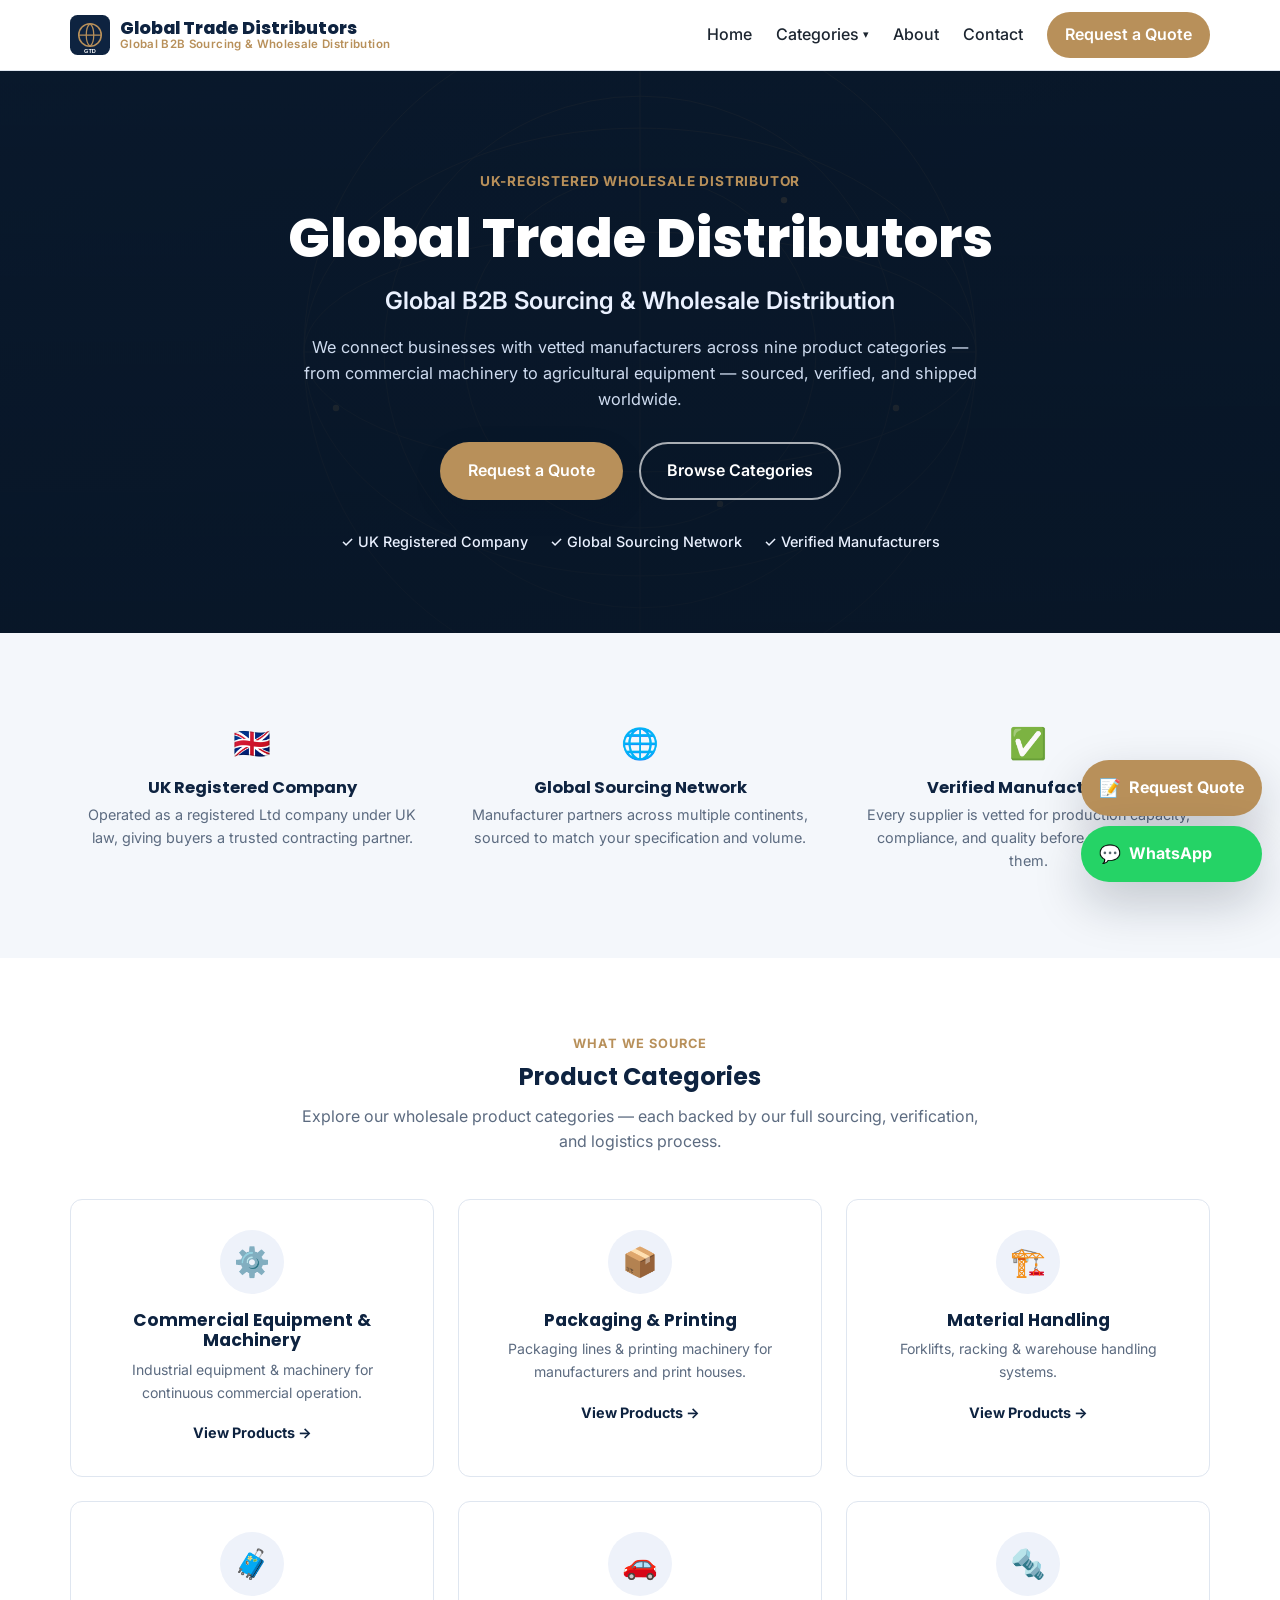
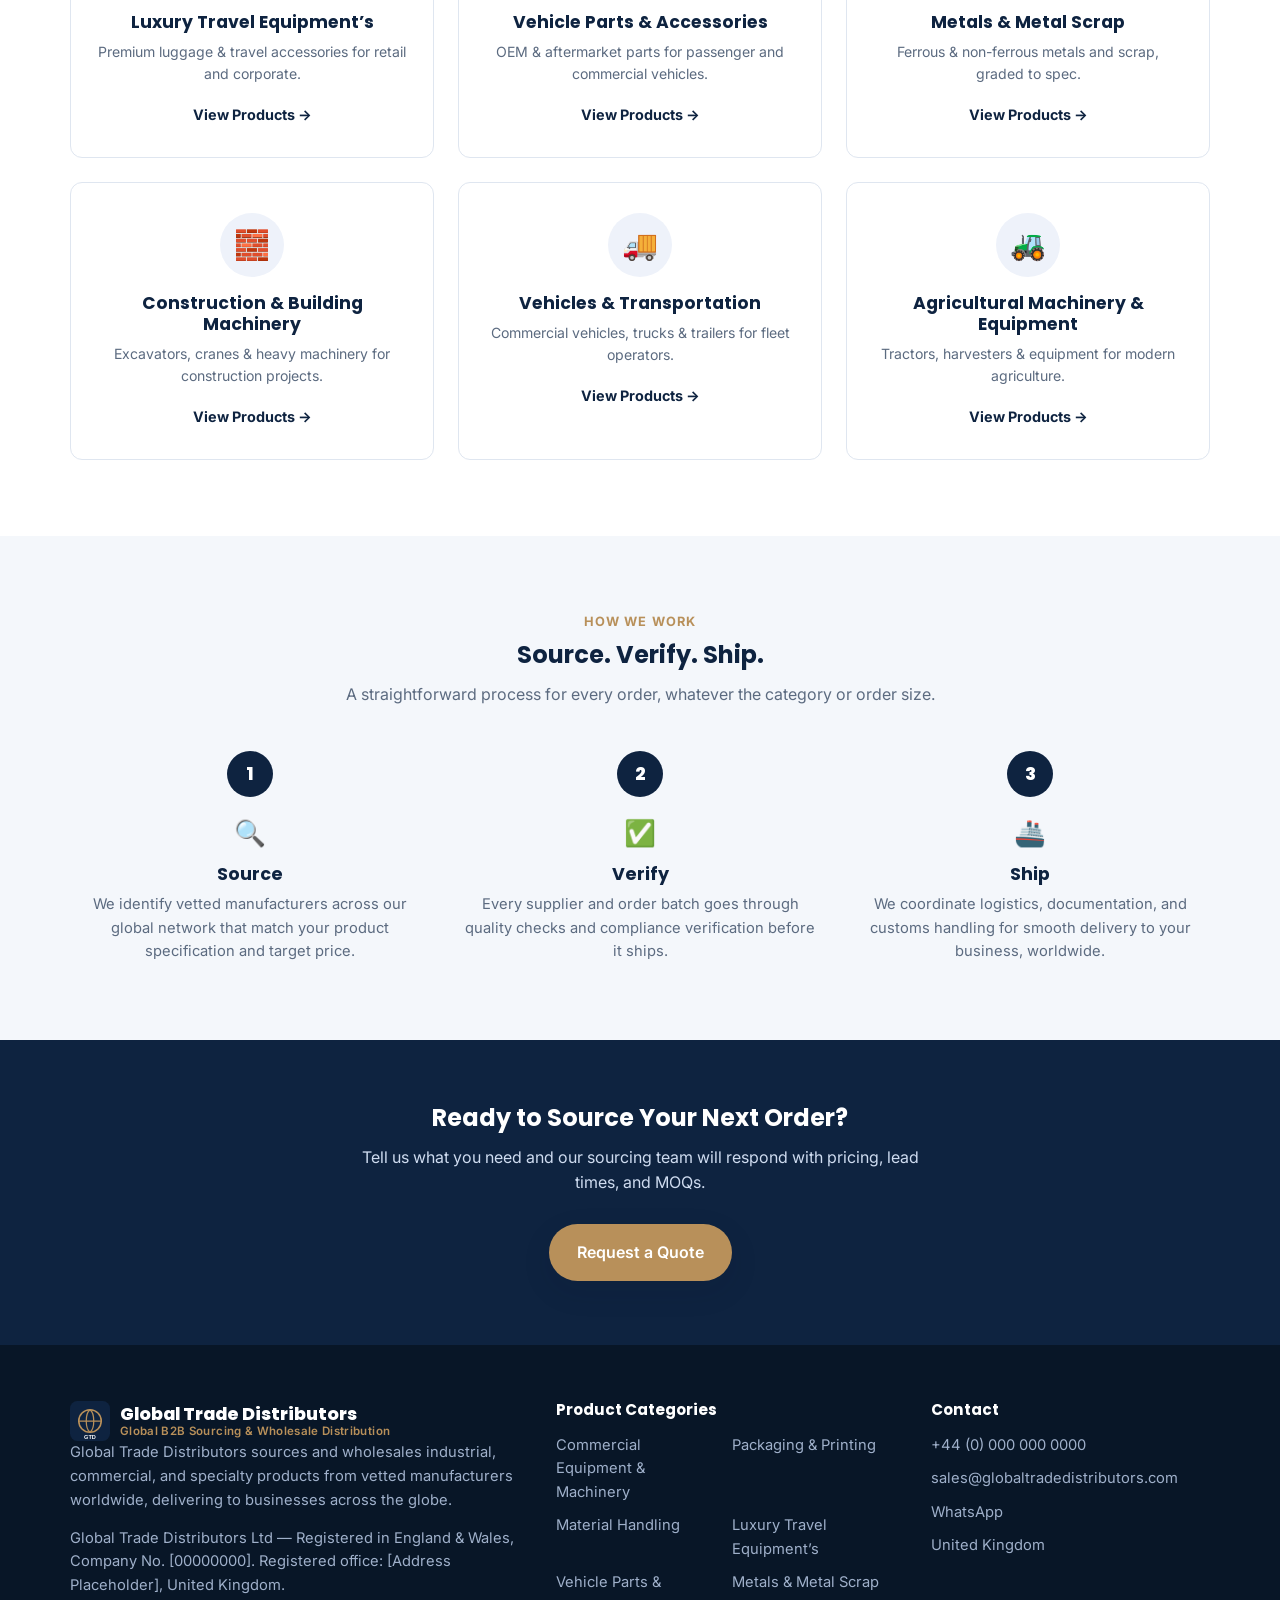
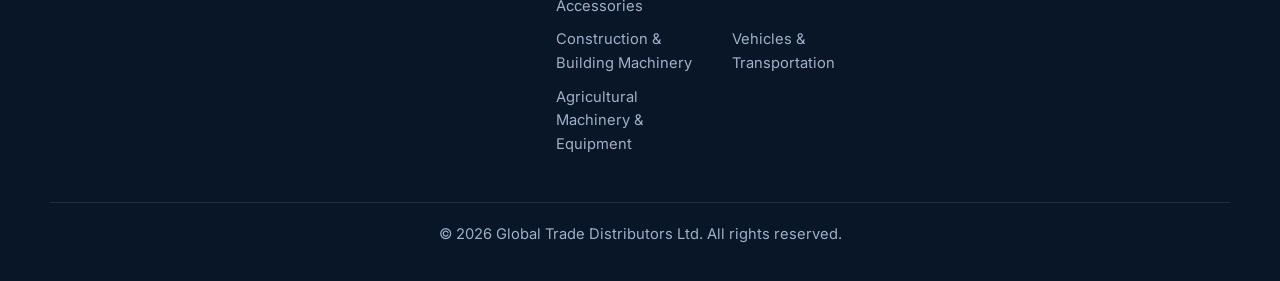
==== global-trade-distributors/index.html @ c50ba686 "Add B2B wholesale distributor site template Multi-page HTML/CSS/JS site for a global sourcing/wholes" ====
<!DOCTYPE html>
<html lang="en">
<head>
<meta charset="UTF-8" />
<meta name="viewport" content="width=device-width, initial-scale=1.0" />
<title>Global Trade Distributors | Global B2B Sourcing &amp; Wholesale Distribution</title>
<meta name="description" content="Global Trade Distributors &mdash; UK-registered global B2B sourcing and wholesale distribution across commercial equipment, packaging, vehicles, agricultural machinery, and more. Vetted manufacturers worldwide. Request a quote." />

<!-- ============================================================
     CUSTOMIZE THIS TEMPLATE
     Search for these markers to find everything you need to edit:
       [00000000] (company number), [Address Placeholder], phone
       numbers, email, WhatsApp link, and product photos in
       assets/img/. See README.md for the full customization checklist.
     ============================================================ -->

<link rel="icon" href="assets/img/logo-placeholder.svg" type="image/svg+xml" />
<link rel="preconnect" href="https://fonts.googleapis.com" />
<link rel="preconnect" href="https://fonts.gstatic.com" crossorigin />
<link href="https://fonts.googleapis.com/css2?family=Poppins:wght@600;700;800&family=Inter:wght@400;500;600&display=swap" rel="stylesheet" />
<link rel="stylesheet" href="styles.css" />
</head>
<body>
<!-- ============ HEADER / NAV ============ -->
<header class="site-header" id="top">
  <div class="container header-inner">
    <a href="index.html" class="brand">
      <img src="assets/img/logo-placeholder.svg" alt="Global Trade Distributors logo" class="brand-logo" />
      <span class="brand-text">
        <span class="brand-name">Global Trade Distributors</span>
        <span class="brand-tagline">Global B2B Sourcing &amp; Wholesale Distribution</span>
      </span>
    </a>

    <nav class="main-nav" id="main-nav">
      <a href="index.html">Home</a>
      <div class="nav-dropdown" id="nav-categories">
        <button type="button" class="nav-dropdown-toggle">Categories <span class="nav-dropdown-caret">&#9662;</span></button>
        <div class="nav-dropdown-menu">
          <a href="commercial-equipment-machinery.html">⚙️ Commercial Equipment &amp; Machinery</a>
          <a href="packaging-printing.html">📦 Packaging &amp; Printing</a>
          <a href="material-handling.html">🏗️ Material Handling</a>
          <a href="luxury-travel-equipment.html">🧳 Luxury Travel Equipment&rsquo;s</a>
          <a href="vehicle-parts-accessories.html">🚗 Vehicle Parts &amp; Accessories</a>
          <a href="metals-metal-scrap.html">🔩 Metals &amp; Metal Scrap</a>
          <a href="construction-building-machinery.html">🧱 Construction &amp; Building Machinery</a>
          <a href="vehicles-transportation.html">🚚 Vehicles &amp; Transportation</a>
          <a href="agricultural-machinery-equipment.html">🚜 Agricultural Machinery &amp; Equipment</a>
        </div>
      </div>
      <a href="about.html">About</a>
      <a href="contact.html">Contact</a>
      <a href="contact.html#quote-form" class="nav-cta">Request a Quote</a>
    </nav>

    <button class="nav-toggle" id="nav-toggle" aria-label="Toggle navigation menu" aria-expanded="false" aria-controls="main-nav">
      <span></span><span></span><span></span>
    </button>
  </div>
</header>

<!-- ============ HERO ============ -->
<section class="hero" id="hero" style="background-image: linear-gradient(180deg, rgba(8,22,39,0.80), rgba(8,22,39,0.90)), url('assets/img/hero-bg.svg');">
  <div class="container hero-inner">
    <p class="hero-eyebrow">UK-Registered Wholesale Distributor</p>
    <h1 class="hero-title">Global Trade Distributors</h1>
    <p class="hero-tagline">Global B2B Sourcing &amp; Wholesale Distribution</p>
    <p class="hero-subtext">We connect businesses with vetted manufacturers across nine product categories &mdash; from commercial machinery to agricultural equipment &mdash; sourced, verified, and shipped worldwide.</p>

    <div class="hero-actions">
      <a href="contact.html#quote-form" class="btn btn-primary">Request a Quote</a>
      <a href="#categories" class="btn btn-secondary">Browse Categories</a>
    </div>

    <ul class="hero-badges">
      <li>&#10003; UK Registered Company</li>
      <li>&#10003; Global Sourcing Network</li>
      <li>&#10003; Verified Manufacturers</li>
    </ul>
  </div>
</section>

<!-- ============ TRUST BAR ============ -->
<section class="section section-alt">
  <div class="container trust-bar">
    <div class="trust-item">
      <div class="trust-icon" aria-hidden="true">&#127468;&#127463;</div>
      <h4>UK Registered Company</h4>
      <p>Operated as a registered Ltd company under UK law, giving buyers a trusted contracting partner.</p>
    </div>
    <div class="trust-item">
      <div class="trust-icon" aria-hidden="true">&#127760;</div>
      <h4>Global Sourcing Network</h4>
      <p>Manufacturer partners across multiple continents, sourced to match your specification and volume.</p>
    </div>
    <div class="trust-item">
      <div class="trust-icon" aria-hidden="true">&#9989;</div>
      <h4>Verified Manufacturers</h4>
      <p>Every supplier is vetted for production capacity, compliance, and quality before we work with them.</p>
    </div>
  </div>
</section>

<!-- ============ CATEGORY GRID ============ -->
<section class="section" id="categories">
  <div class="container">
    <div class="section-head">
      <p class="eyebrow">What We Source</p>
      <h2>Product Categories</h2>
      <p class="section-sub">Explore our wholesale product categories &mdash; each backed by our full sourcing, verification, and logistics process.</p>
    </div>

    <div class="category-grid">
      <div class="category-card">
        <div class="category-icon" aria-hidden="true">⚙️</div>
        <h3>Commercial Equipment &amp; Machinery</h3>
        <p>Industrial equipment &amp; machinery for continuous commercial operation.</p>
        <a href="commercial-equipment-machinery.html" class="category-link">View Products &rarr;</a>
      </div>
      <div class="category-card">
        <div class="category-icon" aria-hidden="true">📦</div>
        <h3>Packaging &amp; Printing</h3>
        <p>Packaging lines &amp; printing machinery for manufacturers and print houses.</p>
        <a href="packaging-printing.html" class="category-link">View Products &rarr;</a>
      </div>
      <div class="category-card">
        <div class="category-icon" aria-hidden="true">🏗️</div>
        <h3>Material Handling</h3>
        <p>Forklifts, racking &amp; warehouse handling systems.</p>
        <a href="material-handling.html" class="category-link">View Products &rarr;</a>
      </div>
      <div class="category-card">
        <div class="category-icon" aria-hidden="true">🧳</div>
        <h3>Luxury Travel Equipment&rsquo;s</h3>
        <p>Premium luggage &amp; travel accessories for retail and corporate.</p>
        <a href="luxury-travel-equipment.html" class="category-link">View Products &rarr;</a>
      </div>
      <div class="category-card">
        <div class="category-icon" aria-hidden="true">🚗</div>
        <h3>Vehicle Parts &amp; Accessories</h3>
        <p>OEM &amp; aftermarket parts for passenger and commercial vehicles.</p>
        <a href="vehicle-parts-accessories.html" class="category-link">View Products &rarr;</a>
      </div>
      <div class="category-card">
        <div class="category-icon" aria-hidden="true">🔩</div>
        <h3>Metals &amp; Metal Scrap</h3>
        <p>Ferrous &amp; non-ferrous metals and scrap, graded to spec.</p>
        <a href="metals-metal-scrap.html" class="category-link">View Products &rarr;</a>
      </div>
      <div class="category-card">
        <div class="category-icon" aria-hidden="true">🧱</div>
        <h3>Construction &amp; Building Machinery</h3>
        <p>Excavators, cranes &amp; heavy machinery for construction projects.</p>
        <a href="construction-building-machinery.html" class="category-link">View Products &rarr;</a>
      </div>
      <div class="category-card">
        <div class="category-icon" aria-hidden="true">🚚</div>
        <h3>Vehicles &amp; Transportation</h3>
        <p>Commercial vehicles, trucks &amp; trailers for fleet operators.</p>
        <a href="vehicles-transportation.html" class="category-link">View Products &rarr;</a>
      </div>
      <div class="category-card">
        <div class="category-icon" aria-hidden="true">🚜</div>
        <h3>Agricultural Machinery &amp; Equipment</h3>
        <p>Tractors, harvesters &amp; equipment for modern agriculture.</p>
        <a href="agricultural-machinery-equipment.html" class="category-link">View Products &rarr;</a>
      </div>
    </div>
  </div>
</section>

<!-- ============ HOW WE WORK ============ -->
<section class="section section-alt">
  <div class="container">
    <div class="section-head">
      <p class="eyebrow">How We Work</p>
      <h2>Source. Verify. Ship.</h2>
      <p class="section-sub">A straightforward process for every order, whatever the category or order size.</p>
    </div>

    <div class="steps-grid">
      <div class="step-card">
        <div class="step-number">1</div>
        <div class="step-icon" aria-hidden="true">&#128269;</div>
        <h3>Source</h3>
        <p>We identify vetted manufacturers across our global network that match your product specification and target price.</p>
      </div>
      <div class="step-card">
        <div class="step-number">2</div>
        <div class="step-icon" aria-hidden="true">&#9989;</div>
        <h3>Verify</h3>
        <p>Every supplier and order batch goes through quality checks and compliance verification before it ships.</p>
      </div>
      <div class="step-card">
        <div class="step-number">3</div>
        <div class="step-icon" aria-hidden="true">&#128674;</div>
        <h3>Ship</h3>
        <p>We coordinate logistics, documentation, and customs handling for smooth delivery to your business, worldwide.</p>
      </div>
    </div>
  </div>
</section>

<!-- ============ CTA BANNER ============ -->
<section class="cta-banner">
  <div class="container">
    <h2>Ready to Source Your Next Order?</h2>
    <p>Tell us what you need and our sourcing team will respond with pricing, lead times, and MOQs.</p>
    <a href="contact.html#quote-form" class="btn btn-primary">Request a Quote</a>
  </div>
</section>

<!-- ============ FOOTER ============ -->
<footer class="site-footer">
  <div class="container footer-inner">
    <div>
      <div class="brand">
        <img src="assets/img/logo-placeholder.svg" alt="Global Trade Distributors logo" class="brand-logo" />
        <span class="brand-text">
          <span class="brand-name">Global Trade Distributors</span>
          <span class="brand-tagline">Global B2B Sourcing &amp; Wholesale Distribution</span>
        </span>
      </div>
      <p>Global Trade Distributors sources and wholesales industrial, commercial, and specialty products from vetted manufacturers worldwide, delivering to businesses across the globe.</p>
      <p class="footer-reg">Global Trade Distributors Ltd &mdash; Registered in England &amp; Wales, Company No. [00000000]. Registered office: [Address Placeholder], United Kingdom.</p>
    </div>

    <div class="footer-links">
      <h4 class="footer-links-title">Product Categories</h4>
        <a href="commercial-equipment-machinery.html">Commercial Equipment &amp; Machinery</a>
        <a href="packaging-printing.html">Packaging &amp; Printing</a>
        <a href="material-handling.html">Material Handling</a>
        <a href="luxury-travel-equipment.html">Luxury Travel Equipment&rsquo;s</a>
        <a href="vehicle-parts-accessories.html">Vehicle Parts &amp; Accessories</a>
        <a href="metals-metal-scrap.html">Metals &amp; Metal Scrap</a>
        <a href="construction-building-machinery.html">Construction &amp; Building Machinery</a>
        <a href="vehicles-transportation.html">Vehicles &amp; Transportation</a>
        <a href="agricultural-machinery-equipment.html">Agricultural Machinery &amp; Equipment</a>
    </div>

    <div class="footer-contact">
      <h4>Contact</h4>
      <a href="tel:+440000000000">+44 (0) 000 000 0000</a>
      <a href="mailto:sales@globaltradedistributors.com">sales@globaltradedistributors.com</a>
      <a href="https://wa.me/440000000000" target="_blank" rel="noopener">WhatsApp</a>
      <span>United Kingdom</span>
    </div>
  </div>
  <div class="container footer-bottom">
    <p>&copy; <span data-year></span> Global Trade Distributors Ltd. All rights reserved.</p>
  </div>
</footer>

<!-- ============ STICKY QUOTE / WHATSAPP BUTTON ============ -->
<div class="sticky-cta" id="sticky-cta">
  <a href="contact.html#quote-form" class="sticky-btn sticky-quote" aria-label="Request a quote">
    <span class="sticky-icon">&#128221;</span>
    <span class="sticky-text">Request Quote</span>
  </a>
  <a href="https://wa.me/440000000000" target="_blank" rel="noopener" class="sticky-btn sticky-whatsapp" aria-label="Message us on WhatsApp">
    <span class="sticky-icon">&#128172;</span>
    <span class="sticky-text">WhatsApp</span>
  </a>
</div>

<script src="script.js"></script>
</body>
</html>
---- global-trade-distributors/styles.css ----
/* =============================================================
   Global Trade Distributors — B2B Wholesale Distribution Site
   -------------------------------------------------------------
   Navy / gold theme, matching the Reel Hook Tackle build.
   Brand colors live in the CSS variables below.
   ============================================================= */

:root {
  --color-navy: #0e2340;
  --color-navy-dark: #081627;
  --color-navy-mid: #173766;
  --color-navy-light: #eef2fa;
  --color-white: #ffffff;
  --color-gold: #b8905a;
  --color-text: #1c2530;
  --color-text-muted: #5c6b80;
  --color-bg: #ffffff;
  --color-bg-alt: #f4f7fb;
  --color-border: #dfe6f0;
  --color-success: #1a8a4a;
  --color-error: #c8433d;

  --font-heading: 'Poppins', 'Segoe UI', Arial, sans-serif;
  --font-body: 'Inter', 'Segoe UI', Arial, sans-serif;

  --container-width: 1180px;
  --radius: 12px;
  --shadow: 0 10px 30px rgba(8, 22, 39, 0.10);
  --shadow-lg: 0 20px 50px rgba(8, 22, 39, 0.22);
}

/* ---------- Reset ---------- */
* { box-sizing: border-box; }
html { scroll-behavior: smooth; }
body {
  margin: 0;
  font-family: var(--font-body);
  color: var(--color-text);
  background: var(--color-bg);
  line-height: 1.6;
}
img { max-width: 100%; display: block; }
a { color: inherit; text-decoration: none; }
h1, h2, h3, h4 { font-family: var(--font-heading); color: var(--color-navy); margin: 0 0 0.5em; line-height: 1.2; }
p { margin: 0 0 1em; }
ul { margin: 0; padding: 0; list-style: none; }
button { font-family: inherit; cursor: pointer; }
table { border-collapse: collapse; width: 100%; }

.container {
  max-width: var(--container-width);
  margin: 0 auto;
  padding: 0 20px;
}

/* ---------- Buttons ---------- */
.btn {
  display: inline-flex;
  align-items: center;
  justify-content: center;
  gap: 8px;
  padding: 14px 26px;
  border-radius: 999px;
  font-weight: 600;
  font-size: 1rem;
  border: 2px solid transparent;
  transition: transform 0.15s ease, box-shadow 0.15s ease, background 0.15s ease;
  white-space: nowrap;
}
.btn:hover { transform: translateY(-2px); }
.btn-primary {
  background: var(--color-gold);
  color: #fff;
  box-shadow: var(--shadow);
}
.btn-primary:hover { background: #a37c47; }
.btn-secondary {
  background: transparent;
  color: #fff;
  border-color: rgba(255,255,255,0.65);
}
.btn-secondary:hover { background: rgba(255,255,255,0.12); }
.btn-navy {
  background: var(--color-navy);
  color: #fff;
}
.btn-navy:hover { background: var(--color-navy-mid); }
.btn-outline {
  background: transparent;
  color: var(--color-navy);
  border-color: var(--color-navy);
}
.btn-outline:hover { background: var(--color-navy); color: #fff; }
.btn-block { width: 100%; }
.btn-sm { padding: 10px 18px; font-size: 0.9rem; }

/* ---------- Header ---------- */
.site-header {
  position: sticky;
  top: 0;
  z-index: 100;
  background: #fff;
  border-bottom: 1px solid var(--color-border);
}
.header-inner {
  display: flex;
  align-items: center;
  justify-content: space-between;
  padding-top: 12px;
  padding-bottom: 12px;
}
.brand { display: flex; align-items: center; gap: 10px; }
.brand-logo { height: 40px; width: 40px; }
.brand-text { display: flex; flex-direction: column; line-height: 1.1; }
.brand-name { font-family: var(--font-heading); font-weight: 800; font-size: 1.1rem; color: var(--color-navy); }
.brand-tagline { font-size: 0.72rem; color: var(--color-gold); font-weight: 600; letter-spacing: 0.03em; }

.main-nav { display: flex; align-items: center; gap: 24px; }
.main-nav a:not(.nav-cta) { font-weight: 500; color: var(--color-text); }
.main-nav a:not(.nav-cta):hover { color: var(--color-navy-mid); }
.nav-cta {
  background: var(--color-gold);
  color: #fff !important;
  padding: 10px 18px;
  border-radius: 999px;
  font-weight: 600;
}
.nav-cta:hover { background: #a37c47; }

.nav-dropdown { position: relative; }
.nav-dropdown-toggle { display: flex; align-items: center; gap: 4px; background: none; border: none; font: inherit; font-weight: 500; color: var(--color-text); padding: 0; }
.nav-dropdown-toggle:hover { color: var(--color-navy-mid); }
.nav-dropdown-caret { font-size: 0.7rem; transition: transform 0.15s ease; }
.nav-dropdown-menu {
  position: absolute;
  top: calc(100% + 18px);
  left: 50%;
  transform: translateX(-50%);
  background: #fff;
  border: 1px solid var(--color-border);
  border-radius: 10px;
  box-shadow: var(--shadow-lg);
  padding: 10px;
  min-width: 260px;
  display: grid;
  gap: 2px;
  opacity: 0;
  visibility: hidden;
  transition: opacity 0.15s ease;
  z-index: 50;
}
.nav-dropdown:hover .nav-dropdown-menu,
.nav-dropdown:focus-within .nav-dropdown-menu {
  opacity: 1;
  visibility: visible;
}
.nav-dropdown:hover .nav-dropdown-caret { transform: rotate(180deg); }
.nav-dropdown-menu a { display: block; padding: 9px 12px; border-radius: 6px; font-size: 0.92rem; font-weight: 500; color: var(--color-text); }
.nav-dropdown-menu a:hover { background: var(--color-bg-alt); color: var(--color-navy); }

.nav-toggle {
  display: none;
  flex-direction: column;
  gap: 5px;
  background: none;
  border: none;
  padding: 8px;
}
.nav-toggle span { width: 24px; height: 2px; background: var(--color-navy); border-radius: 2px; }

/* ---------- Hero (homepage) ---------- */
.hero {
  background-size: cover;
  background-position: center;
  color: #fff;
  padding: 100px 0 80px;
  text-align: center;
}
.hero-inner { max-width: 800px; margin: 0 auto; }
.hero-eyebrow {
  font-weight: 700;
  letter-spacing: 0.06em;
  text-transform: uppercase;
  color: var(--color-gold);
  margin-bottom: 14px;
  font-size: 0.85rem;
}
.hero-title {
  color: #fff;
  font-size: clamp(2.2rem, 5vw, 3.4rem);
  font-weight: 800;
  margin-bottom: 10px;
}
.hero-tagline {
  font-size: clamp(1.1rem, 2.5vw, 1.5rem);
  font-weight: 600;
  color: #eaf1ff;
  margin-bottom: 14px;
}
.hero-subtext {
  color: #cfdcf0;
  font-size: 1.02rem;
  max-width: 680px;
  margin: 0 auto 30px;
}
.hero-actions {
  display: flex;
  gap: 16px;
  justify-content: center;
  flex-wrap: wrap;
  margin-bottom: 30px;
}
.hero-badges {
  display: flex;
  flex-wrap: wrap;
  justify-content: center;
  gap: 10px 22px;
  color: #eaf1ff;
  font-size: 0.9rem;
  font-weight: 500;
}

/* ---------- Page banner (interior pages) ---------- */
.page-banner {
  background: linear-gradient(180deg, rgba(8,22,39,0.90), rgba(8,22,39,0.94)), var(--color-navy);
  background-size: cover;
  background-position: center;
  color: #fff;
  padding: 56px 0 48px;
  text-align: center;
}
.page-banner-icon { font-size: 2.4rem; margin-bottom: 10px; }
.page-banner h1 { color: #fff; font-size: clamp(1.8rem, 4vw, 2.4rem); margin-bottom: 10px; }
.page-banner p { color: #cfdcf0; max-width: 640px; margin: 0 auto; }

/* ---------- Breadcrumb ---------- */
.breadcrumb {
  padding: 16px 0;
  font-size: 0.86rem;
  color: rgba(255,255,255,0.75);
}
.breadcrumb a { color: rgba(255,255,255,0.9); font-weight: 500; }
.breadcrumb a:hover { color: var(--color-gold); }
.breadcrumb span { margin: 0 6px; }
.breadcrumb .current { color: #fff; font-weight: 600; }

/* ---------- Sections ---------- */
.section { padding: 76px 0; }
.section-alt { background: var(--color-bg-alt); }
.section-head { text-align: center; max-width: 680px; margin: 0 auto 44px; }
.eyebrow {
  text-transform: uppercase;
  letter-spacing: 0.08em;
  font-weight: 700;
  font-size: 0.8rem;
  color: var(--color-gold);
  margin-bottom: 8px;
}
.section-sub { color: var(--color-text-muted); }

/* ---------- Trust bar ---------- */
.trust-bar {
  display: grid;
  grid-template-columns: repeat(3, 1fr);
  gap: 24px;
  text-align: center;
}
.trust-item { padding: 10px; }
.trust-icon { font-size: 1.9rem; margin-bottom: 10px; }
.trust-item h4 { font-size: 1.02rem; margin-bottom: 6px; }
.trust-item p { color: var(--color-text-muted); font-size: 0.9rem; margin: 0; }

/* ---------- Category grid ---------- */
.category-grid {
  display: grid;
  grid-template-columns: repeat(3, 1fr);
  gap: 24px;
}
.category-card {
  background: #fff;
  border: 1px solid var(--color-border);
  border-radius: var(--radius);
  padding: 30px 26px;
  text-align: center;
  transition: transform 0.2s ease, box-shadow 0.2s ease;
}
.category-card:hover { transform: translateY(-4px); box-shadow: var(--shadow-lg); }
.category-icon {
  width: 64px;
  height: 64px;
  border-radius: 50%;
  background: var(--color-navy-light);
  display: flex;
  align-items: center;
  justify-content: center;
  font-size: 1.8rem;
  margin: 0 auto 16px;
}
.category-card h3 { font-size: 1.08rem; margin-bottom: 8px; }
.category-card p { color: var(--color-text-muted); font-size: 0.88rem; margin-bottom: 16px; }
.category-link { font-weight: 700; color: var(--color-navy); font-size: 0.9rem; }
.category-link:hover { color: var(--color-gold); }

/* ---------- How We Work / Steps ---------- */
.steps-grid {
  display: grid;
  grid-template-columns: repeat(3, 1fr);
  gap: 30px;
}
.step-card { text-align: center; position: relative; }
.step-number {
  width: 46px;
  height: 46px;
  border-radius: 50%;
  background: var(--color-navy);
  color: #fff;
  font-family: var(--font-heading);
  font-weight: 800;
  display: flex;
  align-items: center;
  justify-content: center;
  margin: 0 auto 16px;
  font-size: 1.1rem;
}
.step-icon { font-size: 1.6rem; margin-bottom: 10px; }
.step-card h3 { font-size: 1.1rem; margin-bottom: 8px; }
.step-card p { color: var(--color-text-muted); font-size: 0.92rem; margin: 0; }

/* ---------- CTA banner ---------- */
.cta-banner {
  background: var(--color-navy);
  color: #fff;
  text-align: center;
  padding: 64px 0;
}
.cta-banner h2 { color: #fff; margin-bottom: 12px; }
.cta-banner p { color: #cfdcf0; max-width: 560px; margin: 0 auto 28px; }

/* ---------- Catalog note banner ---------- */
.catalog-note {
  margin-top: 40px;
  background: var(--color-bg-alt);
  border: 1px dashed var(--color-gold);
  border-radius: var(--radius);
  padding: 24px 28px;
  text-align: center;
}
.catalog-note strong { color: var(--color-navy); }
.catalog-note p { margin-bottom: 14px; color: var(--color-text); }

/* ---------- Product grid (category pages) ---------- */
.product-grid {
  display: grid;
  grid-template-columns: repeat(3, 1fr);
  gap: 26px;
}
.product-card {
  background: #fff;
  border: 1px solid var(--color-border);
  border-radius: var(--radius);
  overflow: hidden;
  display: flex;
  flex-direction: column;
  transition: transform 0.2s ease, box-shadow 0.2s ease;
}
.product-card:hover { transform: translateY(-4px); box-shadow: var(--shadow-lg); }
.product-photo {
  position: relative;
  aspect-ratio: 4 / 3;
  overflow: hidden;
  background: var(--color-bg-alt);
}
.product-photo img { width: 100%; height: 100%; object-fit: cover; transition: transform 0.3s ease; }
.product-card:hover .product-photo img { transform: scale(1.05); }
.product-body {
  padding: 18px 20px 20px;
  display: flex;
  flex-direction: column;
  flex: 1;
}
.product-body h4 { font-size: 1.04rem; margin-bottom: 14px; flex: 1; }
.product-body h4 a { color: var(--color-navy); }
.product-body h4 a:hover { color: var(--color-gold); }
.product-footer { display: flex; }

/* ---------- Product detail page ---------- */
.product-detail {
  display: grid;
  grid-template-columns: 1fr 1fr;
  gap: 50px;
  align-items: start;
}
.product-gallery-main {
  aspect-ratio: 4 / 3;
  border-radius: var(--radius);
  overflow: hidden;
  border: 1px solid var(--color-border);
  background: var(--color-bg-alt);
  margin-bottom: 14px;
}
.product-gallery-main img { width: 100%; height: 100%; object-fit: cover; }
.product-gallery-thumbs {
  display: grid;
  grid-template-columns: repeat(4, 1fr);
  gap: 12px;
}
.product-gallery-thumbs button {
  border: 2px solid var(--color-border);
  border-radius: 8px;
  overflow: hidden;
  padding: 0;
  background: none;
  aspect-ratio: 1 / 1;
}
.product-gallery-thumbs button.is-active { border-color: var(--color-gold); }
.product-gallery-thumbs img { width: 100%; height: 100%; object-fit: cover; }

.product-info h1 { font-size: clamp(1.5rem, 3vw, 1.9rem); margin-bottom: 8px; }
.product-category-tag {
  display: inline-block;
  background: var(--color-navy-light);
  color: var(--color-navy);
  font-size: 0.8rem;
  font-weight: 700;
  padding: 5px 12px;
  border-radius: 999px;
  margin-bottom: 16px;
}
.specs-table { margin: 20px 0 26px; border: 1px solid var(--color-border); border-radius: var(--radius); overflow: hidden; }
.specs-table tr:not(:last-child) td { border-bottom: 1px solid var(--color-border); }
.specs-table td { padding: 12px 16px; font-size: 0.92rem; }
.specs-table td:first-child { font-weight: 700; color: var(--color-navy); width: 44%; background: var(--color-bg-alt); }
.specs-table td:last-child { color: var(--color-text-muted); }
.product-description p { color: var(--color-text-muted); }

/* ---------- Quote / Contact form ---------- */
.contact-grid {
  display: grid;
  grid-template-columns: 1fr 1fr;
  gap: 50px;
  align-items: start;
}
.contact-methods {
  display: grid;
  grid-template-columns: repeat(2, 1fr);
  gap: 14px;
  margin: 24px 0 28px;
}
.contact-method {
  display: flex;
  flex-direction: column;
  gap: 4px;
  background: #fff;
  border: 1px solid var(--color-border);
  border-radius: var(--radius);
  padding: 16px 18px;
}
.contact-method strong {
  font-size: 0.76rem;
  text-transform: uppercase;
  letter-spacing: 0.05em;
  color: var(--color-text-muted);
}
.contact-method a, .contact-method span.value { font-weight: 600; color: var(--color-navy); }
.contact-method a:hover { color: var(--color-gold); }

.map-embed { border-radius: var(--radius); overflow: hidden; box-shadow: var(--shadow); border: 1px solid var(--color-border); }
.map-embed iframe { display: block; }

.contact-form, .quote-form {
  background: #fff;
  border: 1px solid var(--color-border);
  border-radius: var(--radius);
  padding: 32px;
  box-shadow: var(--shadow);
}
.contact-form h3, .quote-form h3 { margin-bottom: 18px; }
.form-row { margin-bottom: 18px; display: flex; flex-direction: column; gap: 6px; }
.form-row-group { display: grid; grid-template-columns: 1fr 1fr; gap: 16px; }
.form-row label { font-weight: 600; font-size: 0.9rem; }
.form-row input,
.form-row select,
.form-row textarea {
  font-family: inherit;
  font-size: 1rem;
  padding: 12px 14px;
  border: 1px solid var(--color-border);
  border-radius: 8px;
  background: var(--color-bg-alt);
  color: var(--color-text);
}
.form-row input:focus,
.form-row select:focus,
.form-row textarea:focus {
  outline: none;
  border-color: var(--color-navy);
  background: #fff;
}
.form-row.has-error input,
.form-row.has-error textarea { border-color: var(--color-error); }
.form-error { color: var(--color-error); font-size: 0.82rem; min-height: 1em; }
.form-note { text-align: center; font-weight: 600; margin: 10px 0 0; min-height: 1.2em; }
.form-note.success { color: var(--color-success); }
.form-note.error { color: var(--color-error); }

/* ---------- About page ---------- */
.story-block { max-width: 780px; margin: 0 auto; }
.network-grid {
  display: grid;
  grid-template-columns: repeat(3, 1fr);
  gap: 24px;
}
.network-card {
  background: #fff;
  border: 1px solid var(--color-border);
  border-radius: var(--radius);
  padding: 28px 24px;
  text-align: center;
}
.network-flag { font-size: 2rem; margin-bottom: 10px; }
.network-card h3 { font-size: 1.05rem; margin-bottom: 8px; }
.network-card p { color: var(--color-text-muted); font-size: 0.9rem; margin: 0; }

.vetting-grid {
  display: grid;
  grid-template-columns: repeat(2, 1fr);
  gap: 20px;
}
.vetting-card {
  display: flex;
  gap: 16px;
  background: #fff;
  border: 1px solid var(--color-border);
  border-radius: var(--radius);
  padding: 22px;
}
.vetting-icon { font-size: 1.6rem; flex-shrink: 0; }
.vetting-card h4 { font-size: 1rem; margin-bottom: 6px; }
.vetting-card p { color: var(--color-text-muted); font-size: 0.88rem; margin: 0; }

/* ---------- Footer ---------- */
.site-footer { background: var(--color-navy-dark); color: #cdd8ea; padding: 56px 0 0; }
.footer-inner {
  display: grid;
  grid-template-columns: 1.6fr 1.2fr 1fr;
  gap: 40px;
  padding-bottom: 36px;
  border-bottom: 1px solid rgba(255,255,255,0.1);
}
.site-footer .brand-name { color: #fff; }
.site-footer .brand-tagline { color: var(--color-gold); }
.site-footer p { color: #9fb0ca; font-size: 0.92rem; }
.footer-reg { font-size: 0.82rem; color: #7f90ab; margin-top: 14px; }
.footer-links h4, .footer-contact h4 { color: #fff; font-size: 0.95rem; margin-bottom: 14px; }
.footer-links { display: grid; grid-template-columns: 1fr 1fr; gap: 0 16px; }
.footer-links-title { grid-column: 1 / -1; }
.footer-links a, .footer-contact a, .footer-contact span { display: block; color: #9fb0ca; margin-bottom: 10px; font-size: 0.92rem; }
.footer-links a:hover, .footer-contact a:hover { color: #fff; }
.footer-bottom { padding: 20px 0; text-align: center; font-size: 0.85rem; color: #7f90ab; }

/* ---------- Sticky Quote / WhatsApp button ---------- */
.sticky-cta {
  position: fixed;
  bottom: 18px;
  right: 18px;
  z-index: 200;
  display: flex;
  flex-direction: column;
  gap: 10px;
}
.sticky-btn {
  display: flex;
  align-items: center;
  gap: 8px;
  padding: 14px 18px;
  border-radius: 999px;
  color: #fff;
  font-weight: 700;
  box-shadow: var(--shadow-lg);
  transition: transform 0.15s ease;
}
.sticky-btn:hover { transform: translateY(-2px) scale(1.02); }
.sticky-quote { background: var(--color-gold); }
.sticky-whatsapp { background: #25d366; }
.sticky-icon { font-size: 1.1rem; }

/* ---------- Responsive ---------- */
@media (max-width: 980px) {
  .category-grid { grid-template-columns: repeat(2, 1fr); }
  .steps-grid { grid-template-columns: 1fr; }
  .product-grid { grid-template-columns: repeat(2, 1fr); }
  .trust-bar { grid-template-columns: 1fr; }
  .contact-grid, .product-detail { grid-template-columns: 1fr; }
  .network-grid { grid-template-columns: 1fr; }
  .vetting-grid { grid-template-columns: 1fr; }
  .footer-inner { grid-template-columns: 1fr 1fr; }
}

@media (max-width: 720px) {
  .main-nav {
    position: fixed;
    top: 64px;
    left: 0;
    right: 0;
    background: #fff;
    flex-direction: column;
    align-items: flex-start;
    gap: 4px;
    padding: 16px 20px 24px;
    border-bottom: 1px solid var(--color-border);
    box-shadow: var(--shadow);
    transform: translateY(-8px);
    opacity: 0;
    pointer-events: none;
    transition: transform 0.2s ease, opacity 0.2s ease;
    max-height: 80vh;
    overflow-y: auto;
  }
  .main-nav.is-open {
    transform: translateY(0);
    opacity: 1;
    pointer-events: auto;
  }
  .main-nav a { padding: 10px 0; width: 100%; }
  .nav-cta { margin-top: 8px; text-align: center; }
  .nav-toggle { display: flex; }

  .nav-dropdown { width: 100%; }
  .nav-dropdown-toggle { width: 100%; justify-content: space-between; padding: 10px 0; }
  .nav-dropdown-menu {
    position: static;
    transform: none;
    box-shadow: none;
    border: none;
    padding: 0 0 0 12px;
    opacity: 1;
    visibility: visible;
    display: none;
    min-width: 0;
  }
  .nav-dropdown.is-open .nav-dropdown-menu { display: grid; }
  .nav-dropdown.is-open .nav-dropdown-caret { transform: rotate(180deg); }

  .category-grid, .product-grid { grid-template-columns: 1fr; }
  .contact-methods { grid-template-columns: 1fr; }
  .form-row-group { grid-template-columns: 1fr; }
  .footer-inner { grid-template-columns: 1fr; }
  .product-gallery-thumbs { grid-template-columns: repeat(4, 1fr); }

  .hero { padding: 80px 0 60px; }
  .sticky-text { display: none; }
  .sticky-btn { padding: 14px; border-radius: 50%; }
}
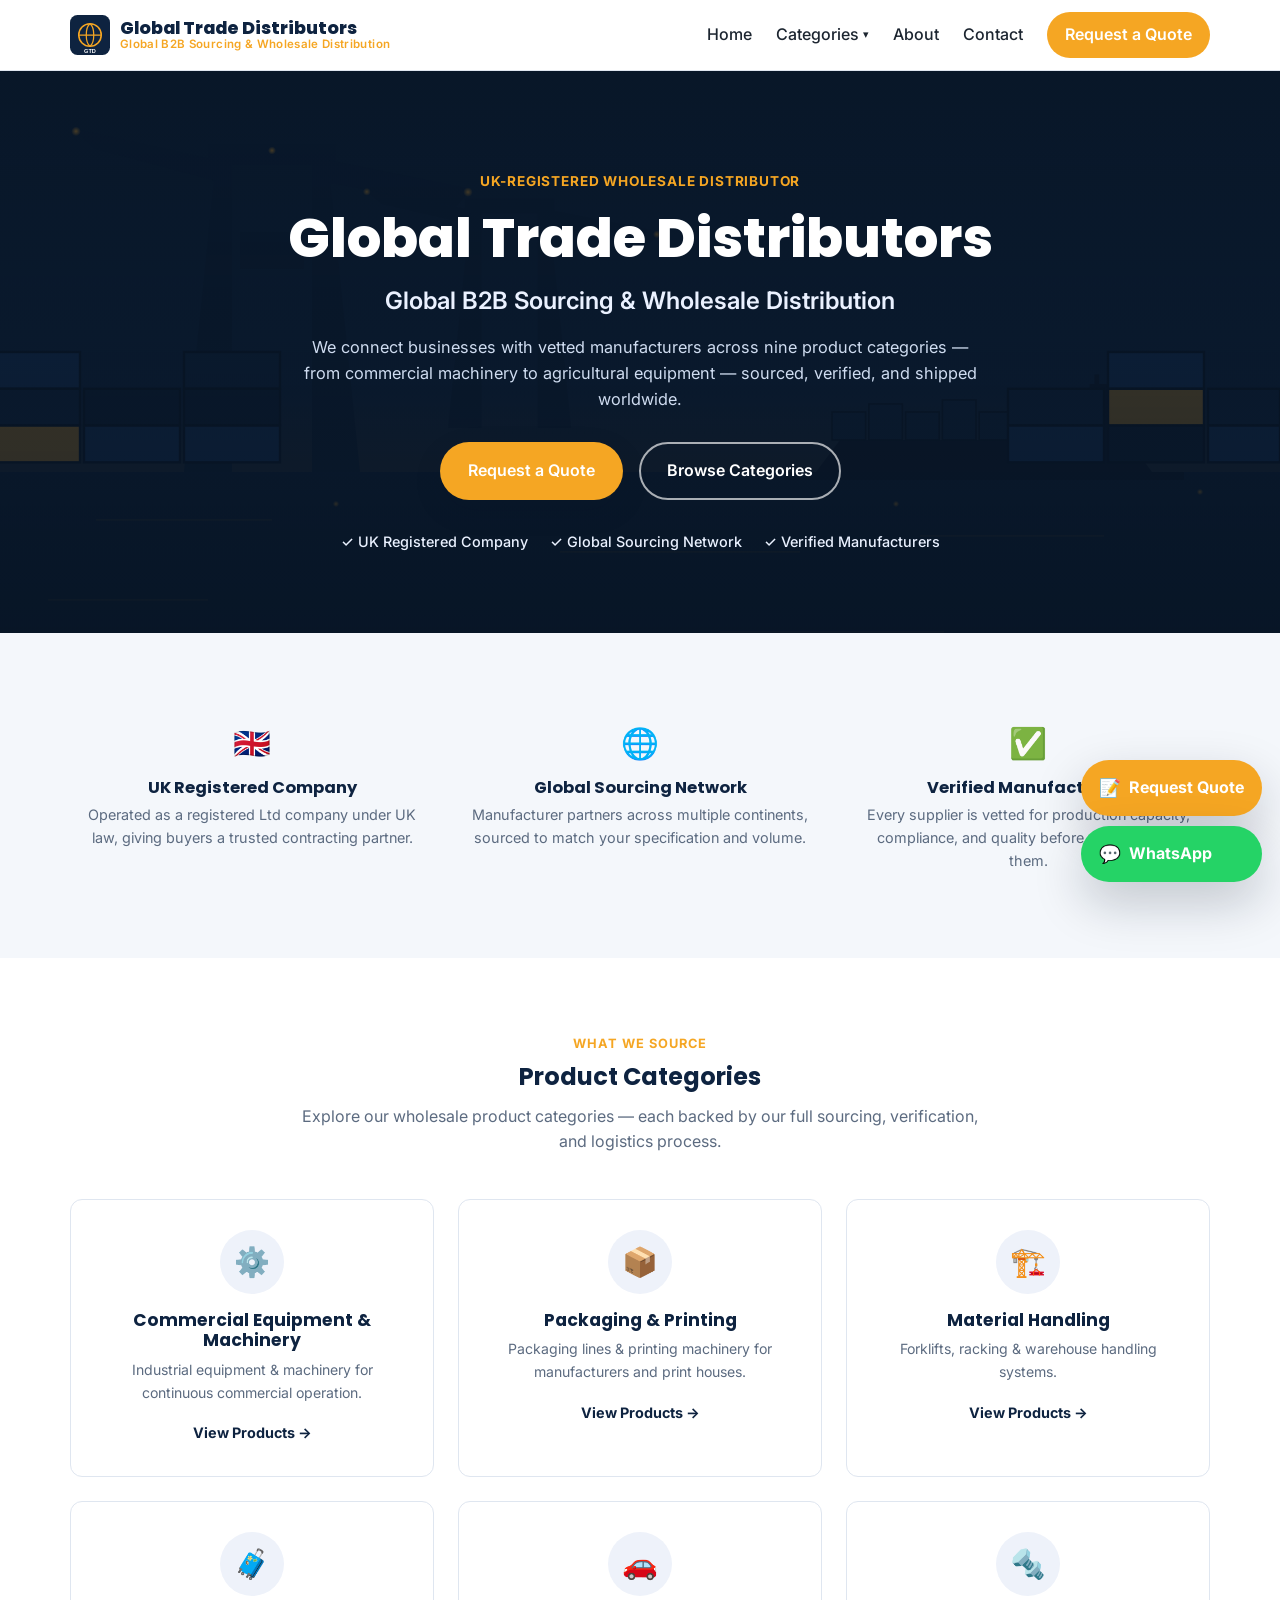
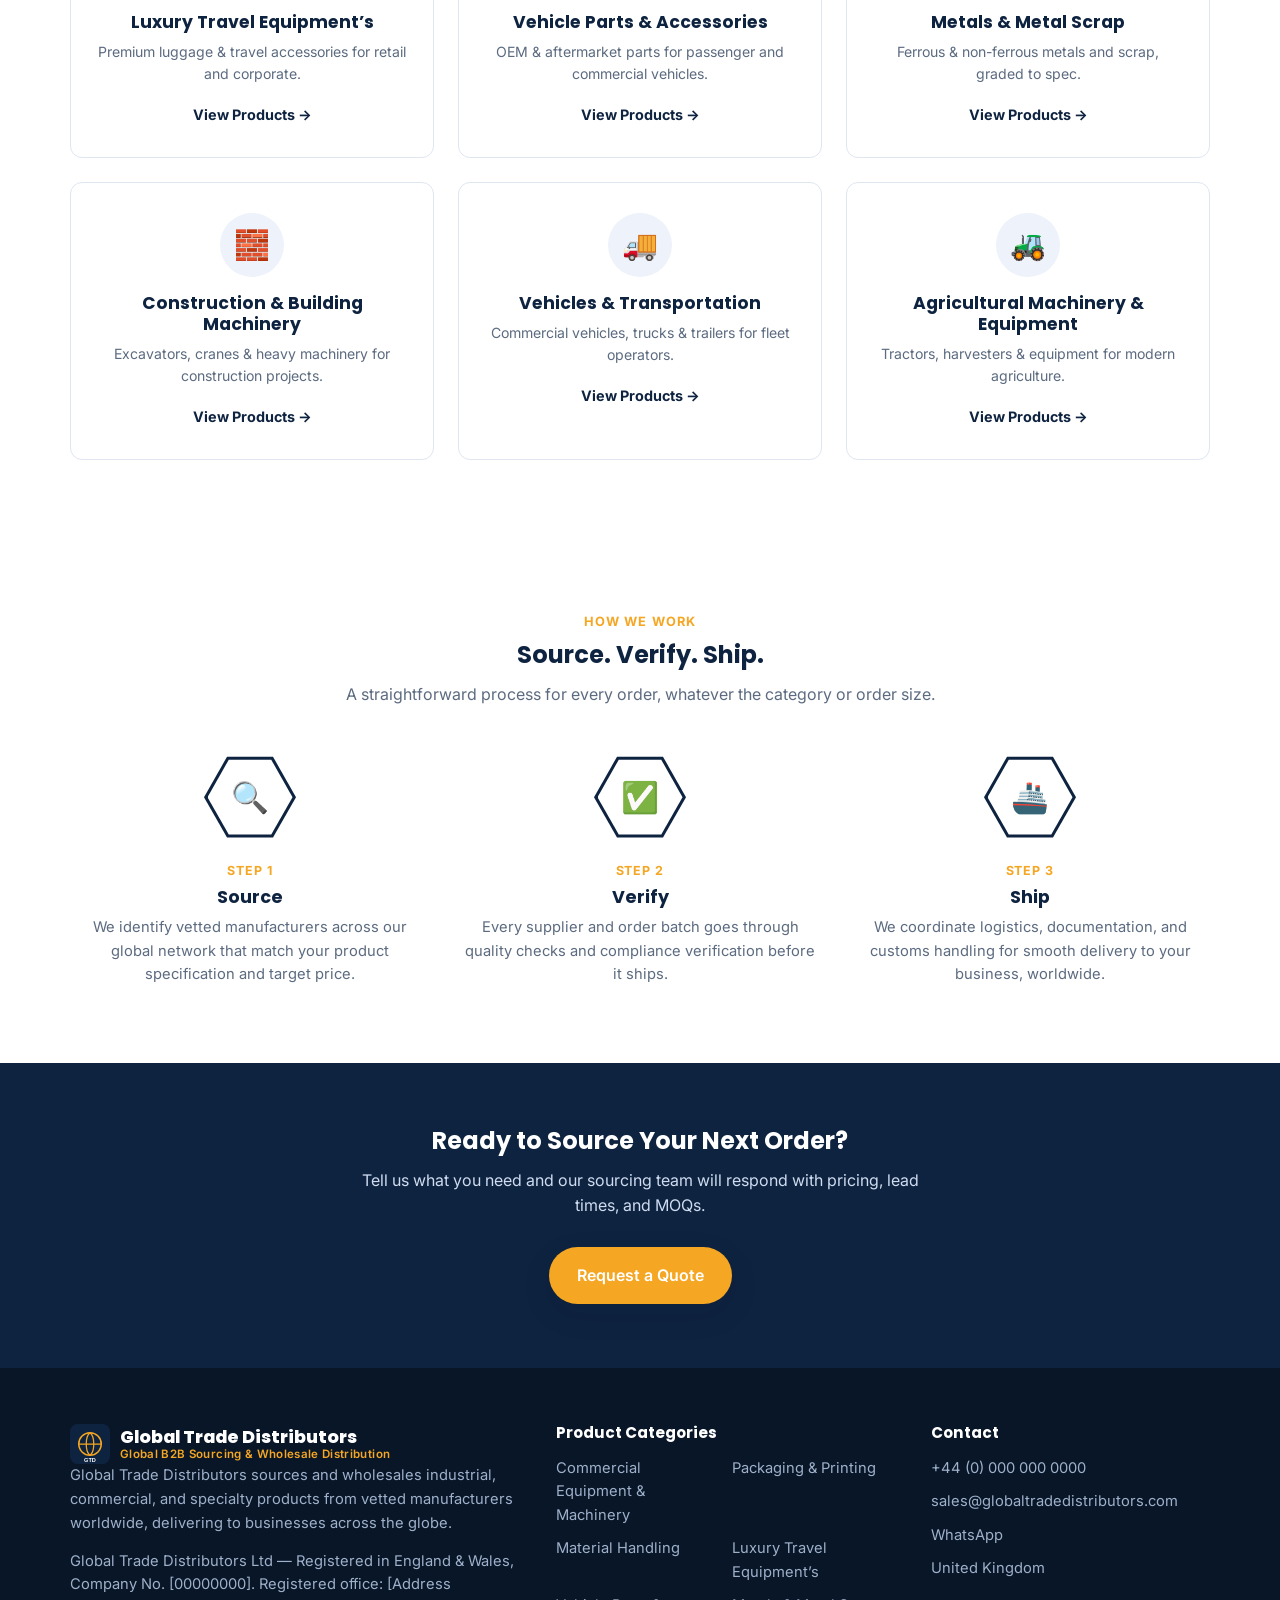
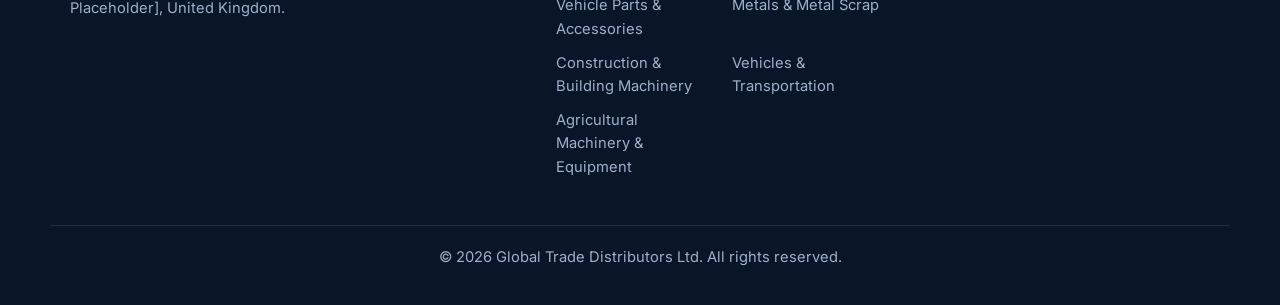
==== commit 7fcb64b1: "Restyle Global Trade Distributors: photo hero, amber accent, hexagon icons Visual-only update — no c" ====
--- a/global-trade-distributors/index.html
+++ b/global-trade-distributors/index.html
@@ -60,7 +60,14 @@
 </header>
 
 <!-- ============ HERO ============ -->
-<section class="hero" id="hero" style="background-image: linear-gradient(180deg, rgba(8,22,39,0.80), rgba(8,22,39,0.90)), url('assets/img/hero-bg.svg');">
+<!--
+  Hero photo is hotlinked from Pexels (images.pexels.com) and loaded via
+  script.js with a fallback to the local hero-bg.svg illustration if the
+  photo ID ever changes or fails to load — see initHeroImage() in
+  script.js. Source: https://www.pexels.com/photo/industrial-port-with-maersk-container-ship-and-cranes-29822715/
+  Swap the data-hero-src URL below for your own licensed photo when ready.
+-->
+<section class="hero" id="hero" data-hero-src="https://images.pexels.com/photos/29822715/pexels-photo-29822715.jpeg?auto=compress&amp;cs=tinysrgb&amp;w=1600" style="background-image: linear-gradient(180deg, rgba(8,22,39,0.68), rgba(8,22,39,0.88)), url('assets/img/hero-bg.svg');">
   <div class="container hero-inner">
     <p class="hero-eyebrow">UK-Registered Wholesale Distributor</p>
     <h1 class="hero-title">Global Trade Distributors</h1>
@@ -170,7 +177,7 @@
 </section>
 
 <!-- ============ HOW WE WORK ============ -->
-<section class="section section-alt">
+<section class="section">
   <div class="container">
     <div class="section-head">
       <p class="eyebrow">How We Work</p>
@@ -180,20 +187,20 @@
 
     <div class="steps-grid">
       <div class="step-card">
-        <div class="step-number">1</div>
-        <div class="step-icon" aria-hidden="true">&#128269;</div>
+        <div class="hex-icon"><span class="hex-icon-inner" aria-hidden="true">&#128269;</span></div>
+        <span class="step-label">Step 1</span>
         <h3>Source</h3>
         <p>We identify vetted manufacturers across our global network that match your product specification and target price.</p>
       </div>
       <div class="step-card">
-        <div class="step-number">2</div>
-        <div class="step-icon" aria-hidden="true">&#9989;</div>
+        <div class="hex-icon"><span class="hex-icon-inner" aria-hidden="true">&#9989;</span></div>
+        <span class="step-label">Step 2</span>
         <h3>Verify</h3>
         <p>Every supplier and order batch goes through quality checks and compliance verification before it ships.</p>
       </div>
       <div class="step-card">
-        <div class="step-number">3</div>
-        <div class="step-icon" aria-hidden="true">&#128674;</div>
+        <div class="hex-icon"><span class="hex-icon-inner" aria-hidden="true">&#128674;</span></div>
+        <span class="step-label">Step 3</span>
         <h3>Ship</h3>
         <p>We coordinate logistics, documentation, and customs handling for smooth delivery to your business, worldwide.</p>
       </div>
--- a/global-trade-distributors/styles.css
+++ b/global-trade-distributors/styles.css
@@ -1,7 +1,7 @@
 /* =============================================================
    Global Trade Distributors — B2B Wholesale Distribution Site
    -------------------------------------------------------------
-   Navy / gold theme, matching the Reel Hook Tackle build.
+   Navy / amber theme — photography-driven industrial look.
    Brand colors live in the CSS variables below.
    ============================================================= */
 
@@ -11,7 +11,8 @@
   --color-navy-mid: #173766;
   --color-navy-light: #eef2fa;
   --color-white: #ffffff;
-  --color-gold: #b8905a;
+  --color-amber: #f5a623;
+  --color-amber-dark: #d98a0e;
   --color-text: #1c2530;
   --color-text-muted: #5c6b80;
   --color-bg: #ffffff;
@@ -69,11 +70,11 @@
 }
 .btn:hover { transform: translateY(-2px); }
 .btn-primary {
-  background: var(--color-gold);
+  background: var(--color-amber);
   color: #fff;
   box-shadow: var(--shadow);
 }
-.btn-primary:hover { background: #a37c47; }
+.btn-primary:hover { background: var(--color-amber-dark); }
 .btn-secondary {
   background: transparent;
   color: #fff;
@@ -113,19 +114,19 @@
 .brand-logo { height: 40px; width: 40px; }
 .brand-text { display: flex; flex-direction: column; line-height: 1.1; }
 .brand-name { font-family: var(--font-heading); font-weight: 800; font-size: 1.1rem; color: var(--color-navy); }
-.brand-tagline { font-size: 0.72rem; color: var(--color-gold); font-weight: 600; letter-spacing: 0.03em; }
+.brand-tagline { font-size: 0.72rem; color: var(--color-amber); font-weight: 600; letter-spacing: 0.03em; }
 
 .main-nav { display: flex; align-items: center; gap: 24px; }
 .main-nav a:not(.nav-cta) { font-weight: 500; color: var(--color-text); }
 .main-nav a:not(.nav-cta):hover { color: var(--color-navy-mid); }
 .nav-cta {
-  background: var(--color-gold);
+  background: var(--color-amber);
   color: #fff !important;
   padding: 10px 18px;
   border-radius: 999px;
   font-weight: 600;
 }
-.nav-cta:hover { background: #a37c47; }
+.nav-cta:hover { background: var(--color-amber-dark); }
 
 .nav-dropdown { position: relative; }
 .nav-dropdown-toggle { display: flex; align-items: center; gap: 4px; background: none; border: none; font: inherit; font-weight: 500; color: var(--color-text); padding: 0; }
@@ -170,6 +171,7 @@
 
 /* ---------- Hero (homepage) ---------- */
 .hero {
+  background-color: var(--color-navy-dark);
   background-size: cover;
   background-position: center;
   color: #fff;
@@ -181,7 +183,7 @@
   font-weight: 700;
   letter-spacing: 0.06em;
   text-transform: uppercase;
-  color: var(--color-gold);
+  color: var(--color-amber);
   margin-bottom: 14px;
   font-size: 0.85rem;
 }
@@ -240,7 +242,7 @@
   color: rgba(255,255,255,0.75);
 }
 .breadcrumb a { color: rgba(255,255,255,0.9); font-weight: 500; }
-.breadcrumb a:hover { color: var(--color-gold); }
+.breadcrumb a:hover { color: var(--color-amber); }
 .breadcrumb span { margin: 0 6px; }
 .breadcrumb .current { color: #fff; font-weight: 600; }
 
@@ -253,7 +255,7 @@
   letter-spacing: 0.08em;
   font-weight: 700;
   font-size: 0.8rem;
-  color: var(--color-gold);
+  color: var(--color-amber);
   margin-bottom: 8px;
 }
 .section-sub { color: var(--color-text-muted); }
@@ -299,7 +301,7 @@
 .category-card h3 { font-size: 1.08rem; margin-bottom: 8px; }
 .category-card p { color: var(--color-text-muted); font-size: 0.88rem; margin-bottom: 16px; }
 .category-link { font-weight: 700; color: var(--color-navy); font-size: 0.9rem; }
-.category-link:hover { color: var(--color-gold); }
+.category-link:hover { color: var(--color-amber); }
 
 /* ---------- How We Work / Steps ---------- */
 .steps-grid {
@@ -308,21 +310,40 @@
   gap: 30px;
 }
 .step-card { text-align: center; position: relative; }
-.step-number {
-  width: 46px;
-  height: 46px;
-  border-radius: 50%;
+
+/* Outlined hexagon icon container — two nested clipped layers act as a
+   flat-color border (outer = navy, inner = white) around the emoji icon. */
+.hex-icon {
+  width: 92px;
+  height: 92px;
+  margin: 0 auto 18px;
   background: var(--color-navy);
-  color: #fff;
-  font-family: var(--font-heading);
-  font-weight: 800;
+  clip-path: polygon(25% 6%, 75% 6%, 100% 50%, 75% 94%, 25% 94%, 0% 50%);
   display: flex;
   align-items: center;
   justify-content: center;
-  margin: 0 auto 16px;
-  font-size: 1.1rem;
-}
-.step-icon { font-size: 1.6rem; margin-bottom: 10px; }
+  transition: background 0.2s ease;
+}
+.step-card:hover .hex-icon { background: var(--color-amber); }
+.hex-icon-inner {
+  width: calc(100% - 7px);
+  height: calc(100% - 7px);
+  background: #fff;
+  clip-path: polygon(25% 6%, 75% 6%, 100% 50%, 75% 94%, 25% 94%, 0% 50%);
+  display: flex;
+  align-items: center;
+  justify-content: center;
+  font-size: 1.9rem;
+}
+.step-label {
+  display: block;
+  text-transform: uppercase;
+  letter-spacing: 0.08em;
+  font-weight: 700;
+  font-size: 0.78rem;
+  color: var(--color-amber);
+  margin-bottom: 6px;
+}
 .step-card h3 { font-size: 1.1rem; margin-bottom: 8px; }
 .step-card p { color: var(--color-text-muted); font-size: 0.92rem; margin: 0; }
 
@@ -340,7 +361,7 @@
 .catalog-note {
   margin-top: 40px;
   background: var(--color-bg-alt);
-  border: 1px dashed var(--color-gold);
+  border: 1px dashed var(--color-amber);
   border-radius: var(--radius);
   padding: 24px 28px;
   text-align: center;
@@ -380,7 +401,7 @@
 }
 .product-body h4 { font-size: 1.04rem; margin-bottom: 14px; flex: 1; }
 .product-body h4 a { color: var(--color-navy); }
-.product-body h4 a:hover { color: var(--color-gold); }
+.product-body h4 a:hover { color: var(--color-amber); }
 .product-footer { display: flex; }
 
 /* ---------- Product detail page ---------- */
@@ -412,7 +433,7 @@
   background: none;
   aspect-ratio: 1 / 1;
 }
-.product-gallery-thumbs button.is-active { border-color: var(--color-gold); }
+.product-gallery-thumbs button.is-active { border-color: var(--color-amber); }
 .product-gallery-thumbs img { width: 100%; height: 100%; object-fit: cover; }
 
 .product-info h1 { font-size: clamp(1.5rem, 3vw, 1.9rem); margin-bottom: 8px; }
@@ -462,7 +483,7 @@
   color: var(--color-text-muted);
 }
 .contact-method a, .contact-method span.value { font-weight: 600; color: var(--color-navy); }
-.contact-method a:hover { color: var(--color-gold); }
+.contact-method a:hover { color: var(--color-amber); }
 
 .map-embed { border-radius: var(--radius); overflow: hidden; box-shadow: var(--shadow); border: 1px solid var(--color-border); }
 .map-embed iframe { display: block; }
@@ -548,7 +569,7 @@
   border-bottom: 1px solid rgba(255,255,255,0.1);
 }
 .site-footer .brand-name { color: #fff; }
-.site-footer .brand-tagline { color: var(--color-gold); }
+.site-footer .brand-tagline { color: var(--color-amber); }
 .site-footer p { color: #9fb0ca; font-size: 0.92rem; }
 .footer-reg { font-size: 0.82rem; color: #7f90ab; margin-top: 14px; }
 .footer-links h4, .footer-contact h4 { color: #fff; font-size: 0.95rem; margin-bottom: 14px; }
@@ -580,7 +601,7 @@
   transition: transform 0.15s ease;
 }
 .sticky-btn:hover { transform: translateY(-2px) scale(1.02); }
-.sticky-quote { background: var(--color-gold); }
+.sticky-quote { background: var(--color-amber); }
 .sticky-whatsapp { background: #25d366; }
 .sticky-icon { font-size: 1.1rem; }
 
